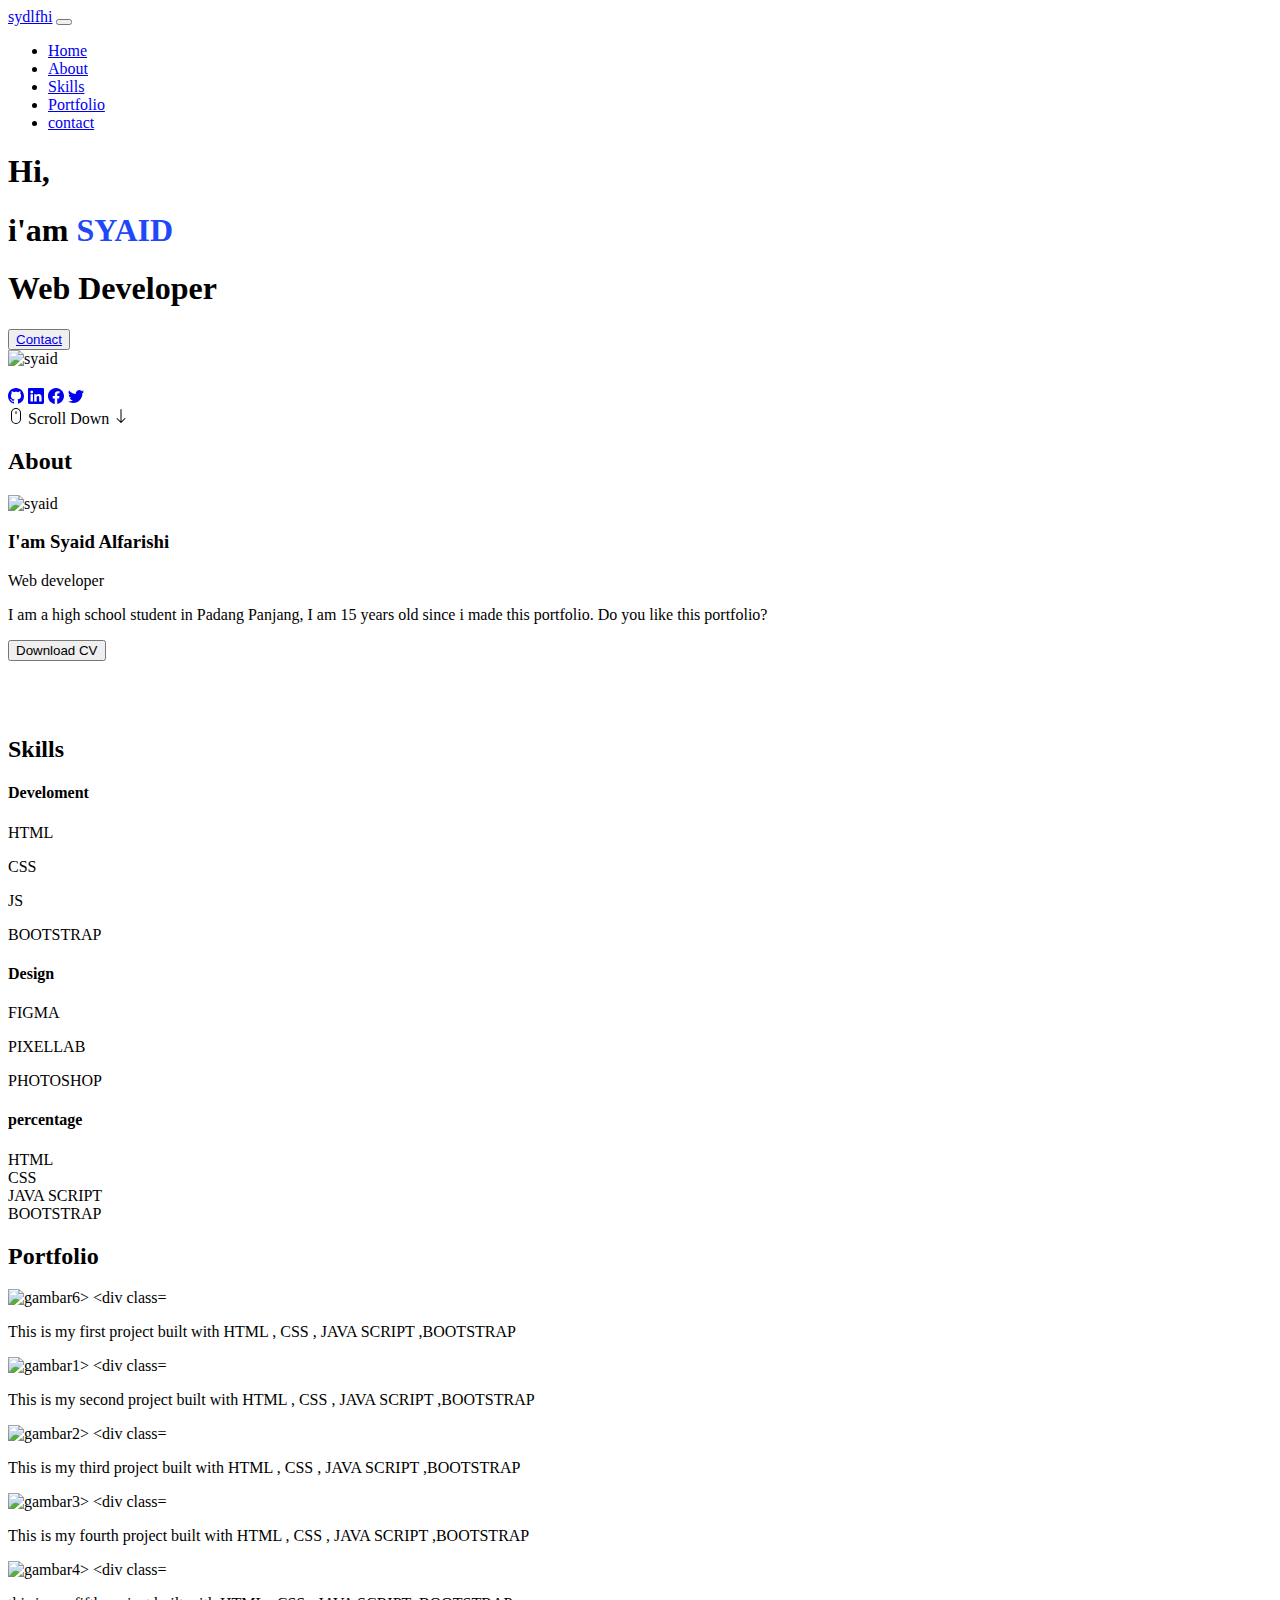
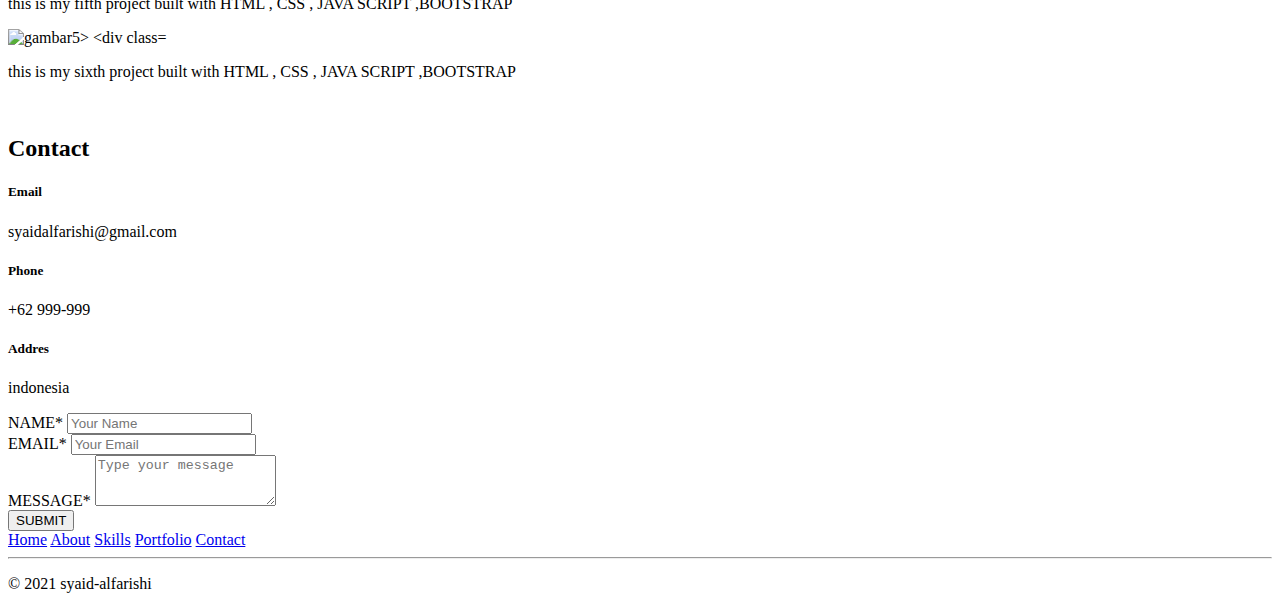
==== index.html @ 27e20861 "Rename buarsendiri.html to index.html" ====
<!doctype html>
<html lang="en" id="home">

<head>
    <!-- Required meta tags -->
    <meta charset="utf-8">
    <meta name="viewport" content="width=device-width, initial-scale=1">

    <!-- Bootstrap CSS -->
    <link href="https://cdn.jsdelivr.net/npm/bootstrap@5.1.1/dist/css/bootstrap.min.css" rel="stylesheet"
        integrity="sha384-F3w7mX95PdgyTmZZMECAngseQB83DfGTowi0iMjiWaeVhAn4FJkqJByhZMI3AhiU" crossorigin="anonymous">
    <link rel="stylesheet" href="css/bootstrap.min.css">
    <link rel="stylesheet" href="asset/index.css">
    <link rel="stylesheet" href="https://cdn.jsdelivr.net/npm/bootstrap-icons@1.5.0/font/bootstrap-icons.css">
    <title>syaid alfarshi</title>
</head>

<body>
    <!-- navbar -->
    <nav class="navbar navbar-expand-lg navbar-light bg-white shadow-sm fixed-top rounded">
        <div class="container">
            <a class="navbar-brand nameDev" href="#home">sydlfhi</a>
            <button class="navbar-toggler" type="button" data-bs-toggle="collapse" data-bs-target="#navbarNav"
                aria-controls="navbarNav" aria-expanded="false" aria-label="Toggle navigation">
                <span class="navbar-toggler-icon"></span>
            </button>
            <div class="collapse navbar-collapse" id="navbarNav">
                <ul class="navbar-nav ms-auto text-capitalize">
                    <li class="nav-item">
                        <a class="nav-link active" aria-current="page" href="#home">Home</a>
                    </li>
                    <li class="nav-item">
                        <a class="nav-link active" aria-current="page" href="#about">About</a>
                    </li>
                    <li class="nav-item">
                        <a class="nav-link active" aria-current="page" href="#skills">Skills</a>
                    </li>
                    <li class="nav-item">
                        <a class="nav-link active" aria-current="page" href="#portfolio">Portfolio</a>
                    </li>
                    <li class="nav-item">
                        <a class="nav-link active" aria-current="page" href="#contact">contact</a>
                    </li>
                </ul>
            </div>
        </div>
    </nav>
    <!-- end navbar -->
    <!-- header -->
    <div class="container header">
        <div class="row text-center text-md-start bagianAtas">
            <div class="col-sm-6  order-2 order-md-1">
                <h1 class="myName">Hi,</h1>
                <h1 class="myName">i'am <span style="color: rgb(32, 71, 248);">SYAID</span></h1>
                <h1 class="myName">Web Developer</h1>
                <!--  -->
                <button class="btn btn-primary ps-4 pe-4 mt-4 "><a class="tombolContact"
                        href="#contact">Contact</a></button>
            </div>
            <!--  -->
            <div class="col-md-6 myPhoto  order-1 order-md-2">
                <img src="asset/img/20211002_205307.png" alt="syaid" class="img-fluid ">
            </div>
        </div>
        <div class="row mt-5 " style="margin-top:20px;">
            <div class="col-12 col-md-9 icon">
                <a href="https://github.com/sydalfhi" target="_blank" class="mediasocial"><svg
                        xmlns="http://www.w3.org/2000/svg" width="16" height="16" fill="currentColor"
                        class="bi bi-github" viewBox="0 0 16 16">
                        <path
                            d="M8 0C3.58 0 0 3.58 0 8c0 3.54 2.29 6.53 5.47 7.59.4.07.55-.17.55-.38 0-.19-.01-.82-.01-1.49-2.01.37-2.53-.49-2.69-.94-.09-.23-.48-.94-.82-1.13-.28-.15-.68-.52-.01-.53.63-.01 1.08.58 1.23.82.72 1.21 1.87.87 2.33.66.07-.52.28-.87.51-1.07-1.78-.2-3.64-.89-3.64-3.95 0-.87.31-1.59.82-2.15-.08-.2-.36-1.02.08-2.12 0 0 .67-.21 2.2.82.64-.18 1.32-.27 2-.27.68 0 1.36.09 2 .27 1.53-1.04 2.2-.82 2.2-.82.44 1.1.16 1.92.08 2.12.51.56.82 1.27.82 2.15 0 3.07-1.87 3.75-3.65 3.95.29.25.54.73.54 1.48 0 1.07-.01 1.93-.01 2.2 0 .21.15.46.55.38A8.012 8.012 0 0 0 16 8c0-4.42-3.58-8-8-8z" />
                    </svg></a>
                <a href="#" class="mediasocial"><svg xmlns="http://www.w3.org/2000/svg" width="16" height="16"
                        fill="currentColor" class="bi bi-linkedin" viewBox="0 0 16 16">
                        <path
                            d="M0 1.146C0 .513.526 0 1.175 0h13.65C15.474 0 16 .513 16 1.146v13.708c0 .633-.526 1.146-1.175 1.146H1.175C.526 16 0 15.487 0 14.854V1.146zm4.943 12.248V6.169H2.542v7.225h2.401zm-1.2-8.212c.837 0 1.358-.554 1.358-1.248-.015-.709-.52-1.248-1.342-1.248-.822 0-1.359.54-1.359 1.248 0 .694.521 1.248 1.327 1.248h.016zm4.908 8.212V9.359c0-.216.016-.432.08-.586.173-.431.568-.878 1.232-.878.869 0 1.216.662 1.216 1.634v3.865h2.401V9.25c0-2.22-1.184-3.252-2.764-3.252-1.274 0-1.845.7-2.165 1.193v.025h-.016a5.54 5.54 0 0 1 .016-.025V6.169h-2.4c.03.678 0 7.225 0 7.225h2.4z" />
                    </svg></a>
                <a href="https://www.facebook.com/syaid.alfatishi/" target="_blank" class="mediasocial"><svg
                        xmlns="http://www.w3.org/2000/svg" width="16" height="16" fill="currentColor"
                        class="bi bi-facebook" viewBox="0 0 16 16">
                        <path
                            d="M16 8.049c0-4.446-3.582-8.05-8-8.05C3.58 0-.002 3.603-.002 8.05c0 4.017 2.926 7.347 6.75 7.951v-5.625h-2.03V8.05H6.75V6.275c0-2.017 1.195-3.131 3.022-3.131.876 0 1.791.157 1.791.157v1.98h-1.009c-.993 0-1.303.621-1.303 1.258v1.51h2.218l-.354 2.326H9.25V16c3.824-.604 6.75-3.934 6.75-7.951z" />
                    </svg></a>
                <a href="#" class="mediasocial"><svg xmlns="http://www.w3.org/2000/svg" width="16" height="16"
                        fill="currentColor" class="bi bi-twitter" viewBox="0 0 16 16">
                        <path
                            d="M5.026 15c6.038 0 9.341-5.003 9.341-9.334 0-.14 0-.282-.006-.422A6.685 6.685 0 0 0 16 3.542a6.658 6.658 0 0 1-1.889.518 3.301 3.301 0 0 0 1.447-1.817 6.533 6.533 0 0 1-2.087.793A3.286 3.286 0 0 0 7.875 6.03a9.325 9.325 0 0 1-6.767-3.429 3.289 3.289 0 0 0 1.018 4.382A3.323 3.323 0 0 1 .64 6.575v.045a3.288 3.288 0 0 0 2.632 3.218 3.203 3.203 0 0 1-.865.115 3.23 3.23 0 0 1-.614-.057 3.283 3.283 0 0 0 3.067 2.277A6.588 6.588 0 0 1 .78 13.58a6.32 6.32 0 0 1-.78-.045A9.344 9.344 0 0 0 5.026 15z" />
                    </svg></a>
            </div>
            <!--  -->
            <div class="col-3 text-muted ini">
                <svg xmlns="http://www.w3.org/2000/svg" width="16" height="16" fill="currentColor" class="bi bi-mouse"
                    viewBox="0 0 16 16">
                    <path
                        d="M8 3a.5.5 0 0 1 .5.5v2a.5.5 0 0 1-1 0v-2A.5.5 0 0 1 8 3zm4 8a4 4 0 0 1-8 0V5a4 4 0 1 1 8 0v6zM8 0a5 5 0 0 0-5 5v6a5 5 0 0 0 10 0V5a5 5 0 0 0-5-5z" />
                </svg> Scroll Down <svg xmlns="http://www.w3.org/2000/svg" width="16" height="16" fill="currentColor"
                    class="bi bi-arrow-down" viewBox="0 0 16 16">
                    <path fill-rule="evenodd"
                        d="M8 1a.5.5 0 0 1 .5.5v11.793l3.146-3.147a.5.5 0 0 1 .708.708l-4 4a.5.5 0 0 1-.708 0l-4-4a.5.5 0 0 1 .708-.708L7.5 13.293V1.5A.5.5 0 0 1 8 1z" />
                </svg>
            </div>
        </div>
    </div>
    <!-- END header -->
    <!-- section pertama -->
    <section id="about" class="" style="background-color: rgb(252, 252 252); margin-bottom: 75px;">
        <div class="container">
            <div class="row justify-content-md-between">
                <div class="col-12 mt-4 pt-5">
                    <h2 class="fs-2 text-center text-dark pb-sm-5 pb-5 ">About
                    </h2>
                </div>
                <div class=" col-12 col-md-5 text-md-end text-center ">
                    <img src="asset/img/1633181444-picsay.png" alt="syaid" class="rounded-circle gambar2 ">
                </div>
                <div class="col-12 col-md-5 text-md-start text-center lh-2">
                    <h3 class=" text-primary  pt-4 pt-md-0">I'am Syaid Alfarishi</h3>
                    <p class="text-muted ">Web developer</p>
                    <p class="text-muted">I am a high school student in Padang Panjang, I am 15 years old since i made
                        this
                        portfolio. Do you like this portfolio?</p>
                    <button class="btn btn-primary ps-3 pe-3">Download CV</button>
                </div>
            </div>
        </div>
    </section>
    <!-- akhir section pertama -->
    <!-- section kedua -->
    <section id="skills" class="skil">
        <div class="container">
            <div class="row pb-5">
                <div class="col-12 mt-2 pt-5">
                    <h2 class="fs-2 text-center text-dark pb-5 mb-lg-3">Skills</h2>
                </div>
                <!--  -->
                <div class="col-12 col-md-6 text-start text-md-start">
                    <h4 class="pb-3">Develoment</h4>
                    <div
                        class="col-12 d-flex flex-wrap justify-content-center justify-content-md-start ps-md-5 pb-md-3">
                        <p>HTML</p>
                        <p class="ms-5">CSS</p>
                        <p class="ms-5">JS</p>
                        <p class="ms-5">BOOTSTRAP</p>
                    </div>
                    <div class="design pt-5 pt-md-3">
                        <h4 class="pb-3">Design</h4>
                        <div class="col-12 d-flex justify-content-center justify-content-md-start ps-md-5 pb-md-3">
                            <p>FIGMA</p>
                            <p class="ms-5">PIXELLAB</p>
                            <p class="ms-5">PHOTOSHOP</p>
                        </div>
                    </div>
                </div>
                <!--  -->
                <div class="col-12 col-md-6 pt-4 pt-md-0 ">
                    <h4 class="text-center text-md-start">percentage</h4>
                    <span class="fs-6 text-muted">HTML</span>
                    <div class="konten mb-3">
                        <div class="isian" style="width: 80%;"></div>
                    </div>
                    <!--  -->
                    <span class="fs-6 text-muted">CSS</span>
                    <div class="konten mb-3">
                        <div class="isian" style="width: 75%;"></div>
                    </div>
                    <!--  -->
                    <span class="fs-6 text-muted">JAVA SCRIPT</span>
                    <div class="konten mb-3">
                        <div class="isian" style="width: 20%;"></div>
                    </div>
                    <!--  -->
                    <span class="fs-6 text-muted">BOOTSTRAP</span>
                    <div class="konten mb-3">
                        <div class="isian" style="width: 95%;"></div>
                    </div>
                    <!--  -->
                </div>
            </div>
        </div>
    </section>
    <!-- akhir section kedua -->
    <!-- section ketiga -->
    <section id="portfolio">
        <div class="container">
            <div class="row justify-content-center gy-md-5 gx-md-3">
                <div class="col-12 mt-5 pt-md-3">
                    <h2 class="fs-2 text-center text-dark pb-3 pb-md-0 ">Portfolio</h2>
                </div>
                <!--  -->
                <div class="col-6 col-md-4">
                    <div class="card img-thumbnail">
                        <img src="asset/img/6.jpg" alt="gambar6>
                        <div class=" card-body">
                        <p class=" paragraf text-center p-2">This is my first project built with HTML , CSS , JAVA
                            SCRIPT ,BOOTSTRAP</p>
                    </div>
                </div>
                <!--  -->
                <div class="col-6 col-md-4">
                    <div class="card img-thumbnail">
                        <img src="asset/img/1.jpg" alt="gambar1>
                        <div class=" card-body">
                        <p class=" paragraf text-center p-2">This is my second project built with HTML , CSS , JAVA
                            SCRIPT ,BOOTSTRAP</p>
                    </div>
                </div>
                <!--  -->
                <div class="col-6 col-md-4">
                    <div class="card img-thumbnail">
                        <img src="asset/img/2.jpg" alt="gambar2>
                        <div class=" card-body">
                        <p class=" paragraf text-center p-2">This is my third project built with HTML , CSS , JAVA
                            SCRIPT ,BOOTSTRAP</p>
                    </div>
                </div>
                <!--  -->
                <!--  -->
                <div class="col-6 col-md-4">
                    <div class="card img-thumbnail">
                        <img src="asset/img/3.jpg" alt="gambar3>
                        <div class=" card-body">
                        <p class=" paragraf text-center p-2">This is my fourth project built with HTML , CSS , JAVA
                            SCRIPT ,BOOTSTRAP</p>
                    </div>
                </div>
                <!--  -->
                <!--  -->
                <div class="col-6 col-md-4">
                    <div class="card img-thumbnail">
                        <img src="asset/img/4.jpg" alt="gambar4>
                        <div class=" card-body">
                        <p class=" paragraf text-center p-2">this is my fifth project built with HTML , CSS , JAVA
                            SCRIPT ,BOOTSTRAP</p>
                    </div>
                </div>
                <!--  -->
                <!--  -->
                <div class="col-6 col-md-4">
                    <div class="card img-thumbnail">
                        <img src="asset/img/5.jpg" alt="gambar5>
                        <div class=" card-body">
                        <p class=" paragraf text-center p-2">this is my sixth project built with HTML , CSS , JAVA
                            SCRIPT ,BOOTSTRAP</p>
                    </div>
                </div>
                <!--  -->
            </div>
        </div>
        </div>
    </section>
    <!--end  section ketiga -->
    <!-- section keemmpat -->
    <section id="contact" class="mb-5">
        <div class="container">
            <div class="row justify-content-md-evenly justify-content-center ">
                <div class="col-12 mt-5 pt-md-3">
                    <br>
                    <h2 class="fs-2 text-center text-dark pb-5 ">Contact</h2>
                </div>
                <div class="col-12 col-md-5 tentangSaya">
                    <div class="div1">
                        <h5>Email</h5>
                        <p class="text-muted">syaidalfarishi@gmail.com</p>
                    </div>
                    <div class="div2">
                        <h5>Phone</h5>
                        <p class="text-muted">+62 999-999</p>
                    </div>
                    <div class="div3">
                        <h5>Addres</h5>
                        <p class="text-muted">indonesia</p>
                    </div>
                </div>
                <div class="col-12 col-md-5 pt-md-0 pt-4">
                    <form>
                        <div class="mb-3">
                            <label for="name" class="form-label">NAME*</label>
                            <input type="name" class="form-control" placeholder="Your Name" id="name"
                                aria-describedby="name">
                        </div>
                        <!--  -->
                        <div class="mb-3">
                            <label for="email" class="form-label">EMAIL*</label>
                            <input type="email" class="form-control" placeholder="Your Email" id="email"
                                aria-describedby="email">
                        </div>
                        <!--  -->
                        <div class="mb-3">
                            <label for="pesan" class="form-label">MESSAGE*</label>
                            <textarea class="form-control" id="pesan" rows="3"
                                placeholder="Type your message"></textarea>
                        </div>
                        <button type="submit" class="btn btn-primary">SUBMIT</button>
                    </form>
                </div>
            </div>
        </div>
    </section>
    <!-- end section keemmpat -->
    <!-- footer -->
    <footer class="bg-dark pt-5">
        <div class="container">
            <div class="row">
                <div class="col-12 pb-4">
                    <div class="text-center">
                        <a class="text-decoration-none text-white link-foot" href="#home">Home</a>
                        <a class="text-decoration-none text-white link-foot" href="#about">About</a>
                        <a class="text-decoration-none text-white link-foot" href="#skills">Skills</a>
                        <a class="text-decoration-none text-white link-foot" href="#portfolio">Portfolio</a>
                        <a class="text-decoration-none text-white link-foot" href="#contact">Contact</a>
                    </div>
                </div>
                <!--  -->
                <hr class="bg-white">
                <!--  -->
                <div class="col-12 pt-3 pb-4">
                    <p class="text-white text-center text-muted">© 2021 syaid-alfarishi</p>
                </div>
            </div>
        </div>
    </footer>
    <!-- footer -->
    <!-- js -->
    <script src="https://cdn.jsdelivr.net/npm/bootstrap@5.1.1/dist/js/bootstrap.bundle.min.js"
        integrity="sha384-/bQdsTh/da6pkI1MST/rWKFNjaCP5gBSY4sEBT38Q/9RBh9AH40zEOg7Hlq2THRZ" crossorigin="anonymous">
    </script>
</body>

</html>
<!-- 0d6ffd -->
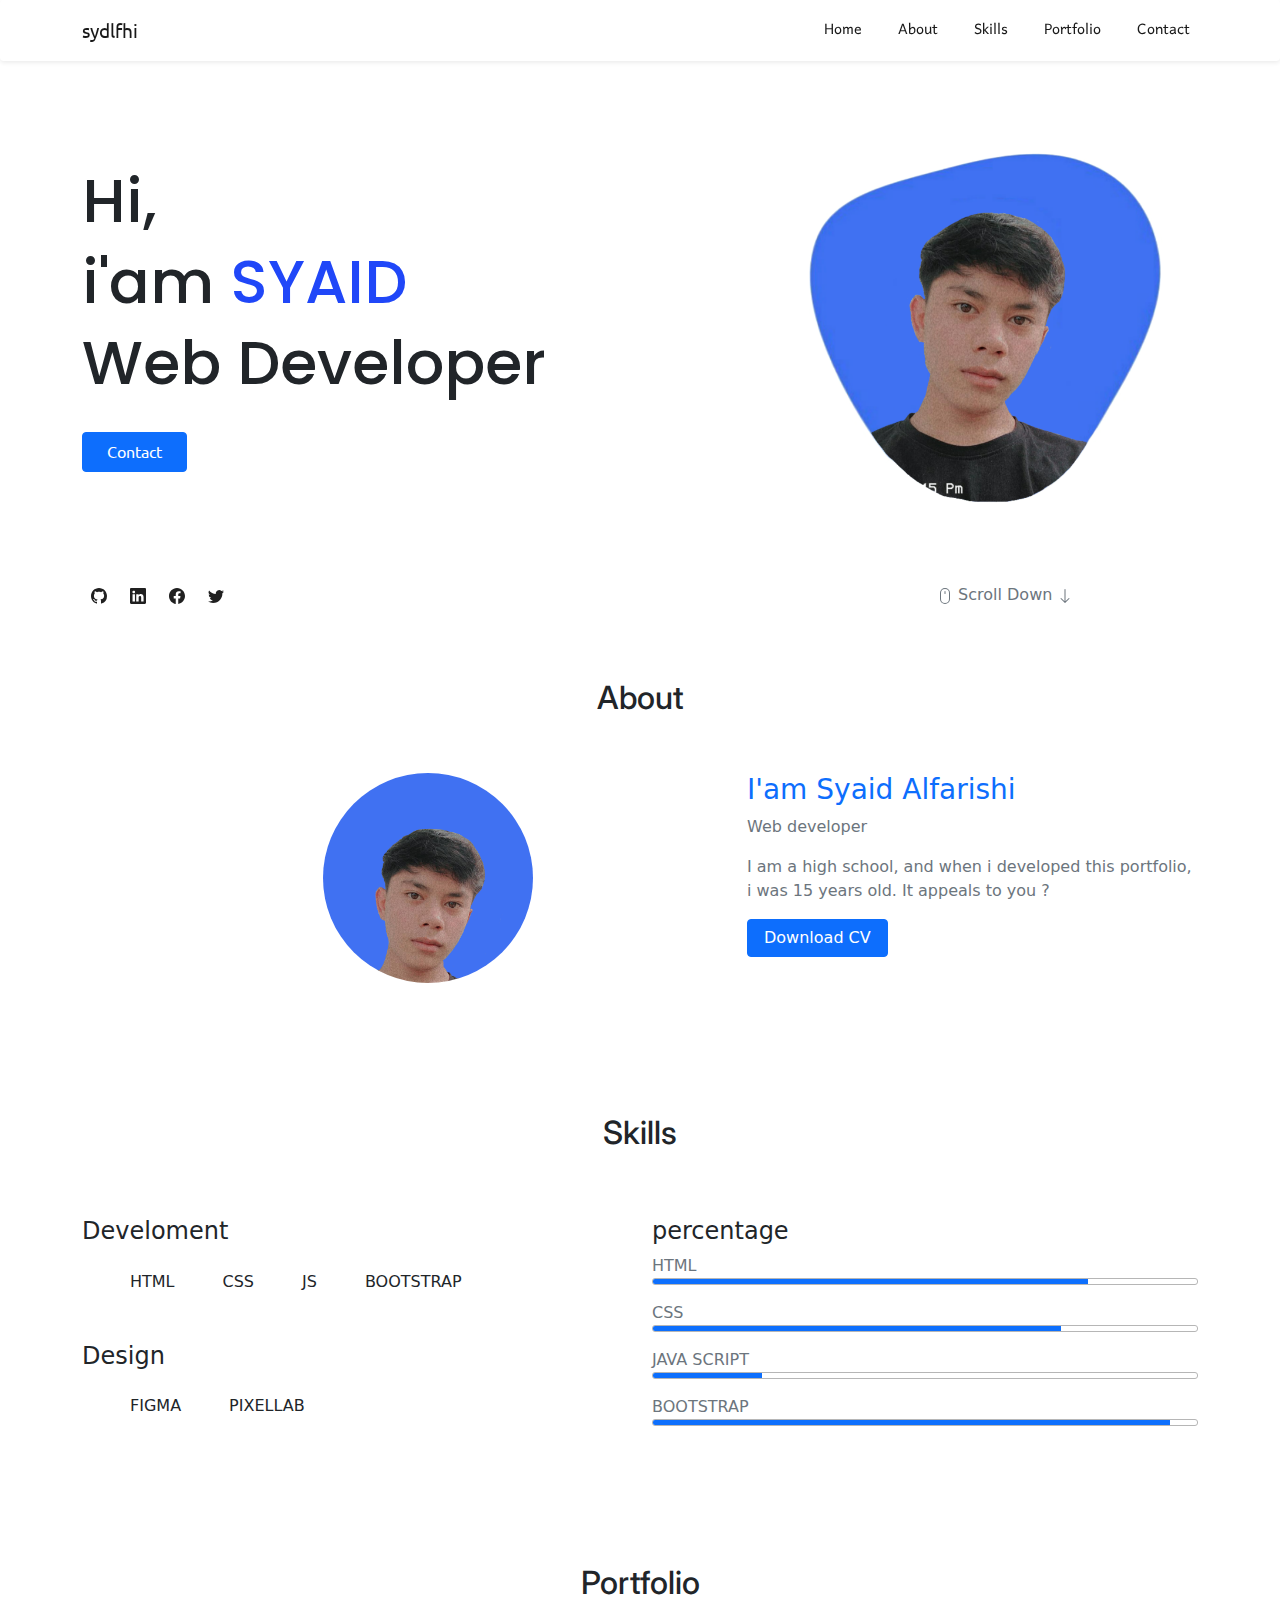
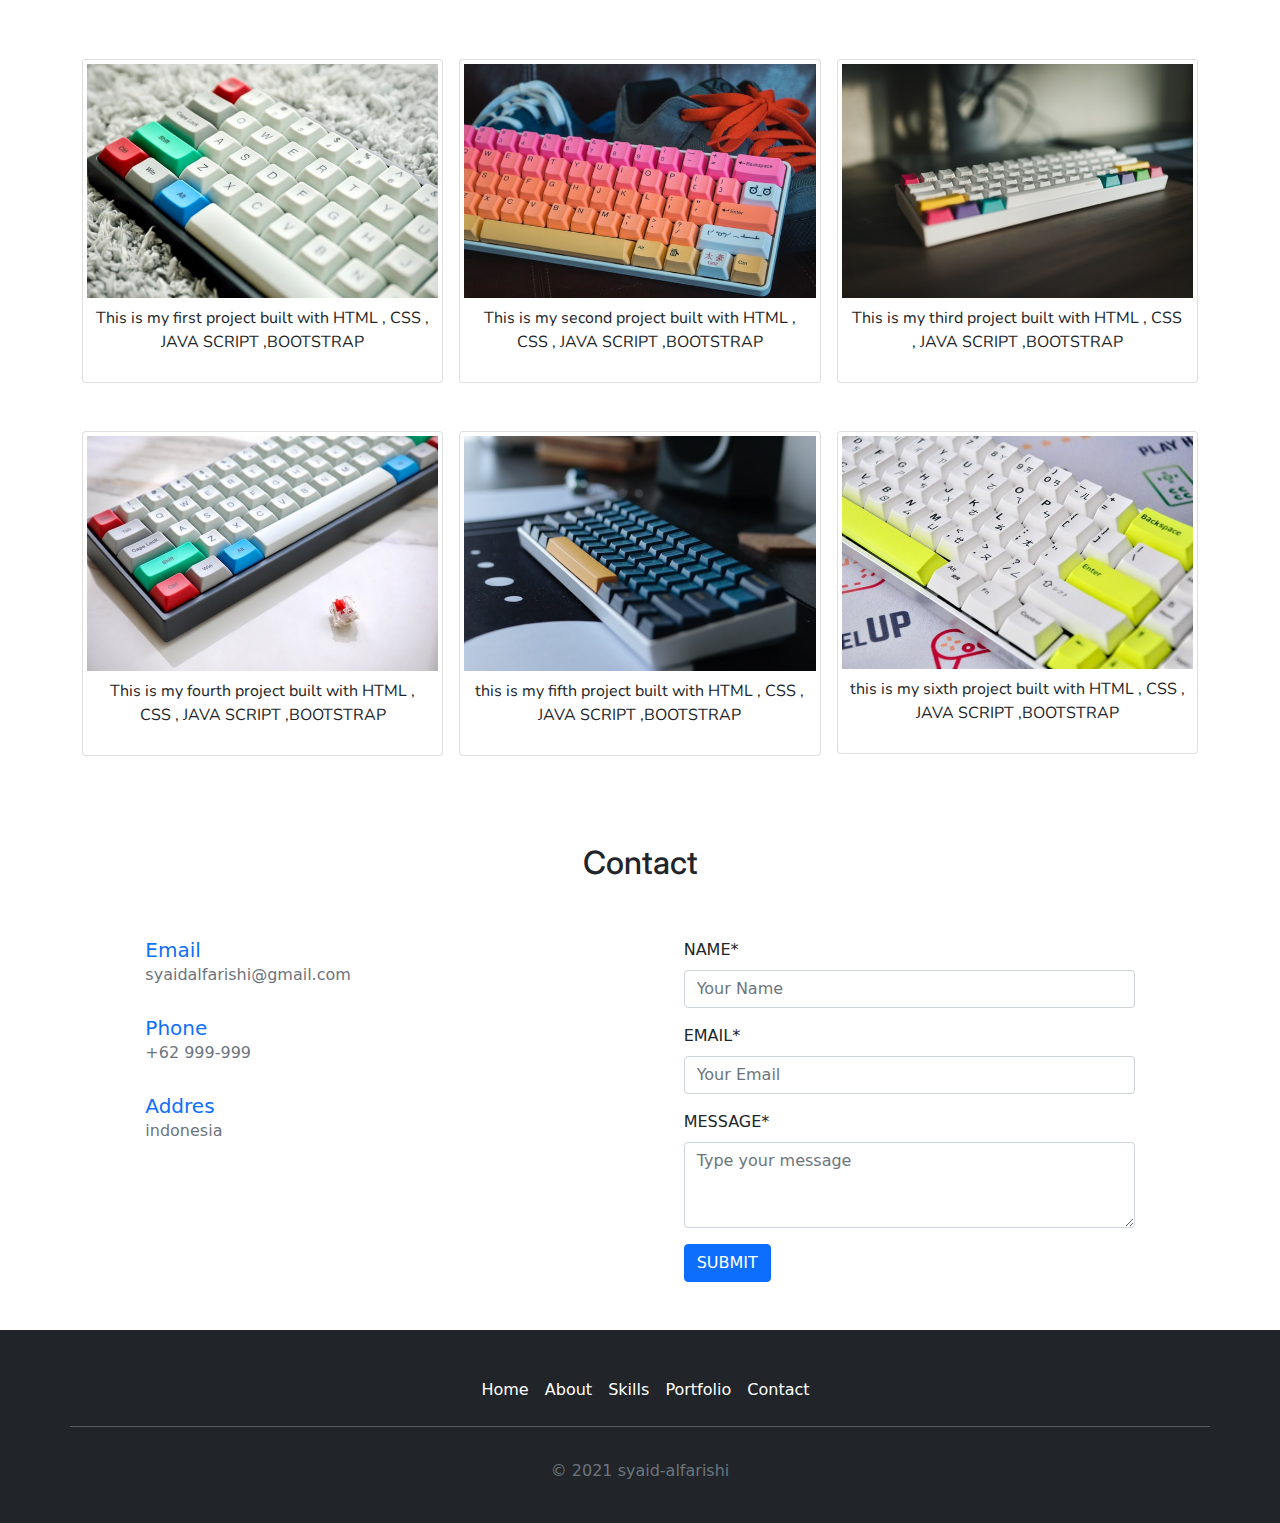
==== commit 887626b1: "ganti text" ====
--- a/index.html
+++ b/index.html
@@ -116,9 +116,7 @@
                 <div class="col-12 col-md-5 text-md-start text-center lh-2">
                     <h3 class=" text-primary  pt-4 pt-md-0">I'am Syaid Alfarishi</h3>
                     <p class="text-muted ">Web developer</p>
-                    <p class="text-muted">I am a high school student in Padang Panjang, I am 15 years old since i made
-                        this
-                        portfolio. Do you like this portfolio?</p>
+                    <p class="text-muted">I am a high school, and when i developed this portfolio, i was 15 years old. It appeals to you ?</p>
                     <button class="btn btn-primary ps-3 pe-3">Download CV</button>
                 </div>
             </div>
@@ -147,7 +145,6 @@
                         <div class="col-12 d-flex justify-content-center justify-content-md-start ps-md-5 pb-md-3">
                             <p>FIGMA</p>
                             <p class="ms-5">PIXELLAB</p>
-                            <p class="ms-5">PHOTOSHOP</p>
                         </div>
                     </div>
                 </div>
--- a/asset/index.css
+++ b/asset/index.css
@@ -0,0 +1,206 @@
+@import url('https://fonts.googleapis.com/css2?family=Source+Sans+Pro:wght@700&display=swap');
+@import url('https://fonts.googleapis.com/css2?family=Ubuntu:wght@400;500&display=swap');
+@import url('https://fonts.googleapis.com/css2?family=Poppins:wght@600&display=swap');
+@import url('https://fonts.googleapis.com/css2?family=Inter:wght@500&display=swap');
+@import url('https://fonts.googleapis.com/css2?family=Harmattan&display=swap');
+@import url('https://fonts.googleapis.com/css2?family=Nunito&display=swap');
+
+/* end font */
+h2 {
+    font-family: 'Inter', sans-serif;
+    font-weight: 500;
+}
+
+/* setting start */
+* {
+    text-decoration: none;
+    box-sizing: border-box;
+    margin: 0;
+    padding: 0;
+    list-style: none;
+}
+
+/*  setting end*/
+.nameDev {
+    font-family: 'Ubuntu', sans-serif;
+    font-size: 1.2rem;
+}
+
+nav ul li {
+    font-family: 'Ubuntu', sans-serif;
+    font-size: 1rem;
+    margin-left: 20px;
+}
+
+li a {
+    font-family: 'Harmattan', sans-serif;
+    color: #4e4e4e;
+    position: relative;
+    padding-bottom: 2px;
+    font-size: 1.2rem;
+}
+
+li a::before {
+    content: '';
+    position: absolute;
+    width: 55%;
+    height: 2px;
+    left: 15px;
+    bottom: 0;
+    background-color: #0d6ffd;
+    transform: scaleX(0);
+    transition: 0.4s;
+}
+
+li a:hover::before {
+    transform: scaleX(1);
+}
+
+/*  */
+.container.header {
+    margin-top: 165px;
+}
+
+.skil {
+    margin-bottom: 50px;
+}
+
+/*  */
+.myName {
+    font-family: 'Poppins', sans-serif;
+    font-size: 3.8rem;
+}
+
+
+a.tombolContact {
+    font-family: 'Ubuntu', sans-serif;
+    color: white;
+    text-decoration: none;
+}
+
+/*  */
+.myPhoto {
+    width: 400px;
+    aspect-ratio: 1/1;
+    margin-left: 150px;
+    margin-top: -30px;
+}
+
+/*  */
+a.mediasocial {
+    color: rgb(32, 32, 32);
+    margin: 0 9px;
+}
+
+/*  */
+.konten {
+    width: 100%;
+    height: 7px;
+    border: 1px solid #b6b6b6;
+    border-radius: 3px;
+    overflow: hidden;
+}
+
+.isian {
+    background: #0d6ffd;
+    height: 5px;
+}
+
+.gambar2 {
+    width: 210px;
+    aspect-ratio: 1/1;
+}
+
+h5 {
+    color: #0d6ffd;
+}
+
+.div1,
+.div2,
+.div3 {
+    line-height: 10px;
+}
+
+.div1,
+.div2 {
+    padding-bottom: 20px;
+}
+
+/* form */
+
+
+/* end form */
+/*  */
+.link-foot {
+    margin-left: 11px;
+}
+
+.paragraf {
+    font-family: 'Nunito', sans-serif;
+}
+
+/* responsive */
+@media screen and (max-width:768px) {
+    .bagianAtas {
+        display: flex;
+        justify-content: space-around;
+
+    }
+
+    body {
+        background: #fff;
+    }
+
+    .gambar2 {
+        width: 135px;
+        aspect-ratio: 1/1;
+    }
+
+    /*  */
+    li a:hover::before {
+        transform: translate(100000px);
+    }
+
+    /*  */
+
+    nav ul li {
+        margin-left: 0;
+    }
+
+    /*  */
+    .myPhoto {
+        width: 250px;
+        aspect-ratio: 1/1;
+
+        margin: -50px auto 0;
+    }
+
+    /*  */
+    .myName {
+
+        font-size: 4vh;
+        text-align: center;
+    }
+
+    /*  */
+
+    .tombolContact {
+        display: block;
+        margin: auto;
+    }
+
+    .icon {
+        text-align: center;
+        margin-top: -20px;
+    }
+
+    .ini {
+        display: none;
+    }
+
+    .tentangSaya {
+        display: flex;
+        justify-content: space-evenly;
+        text-align: center;
+    }
+}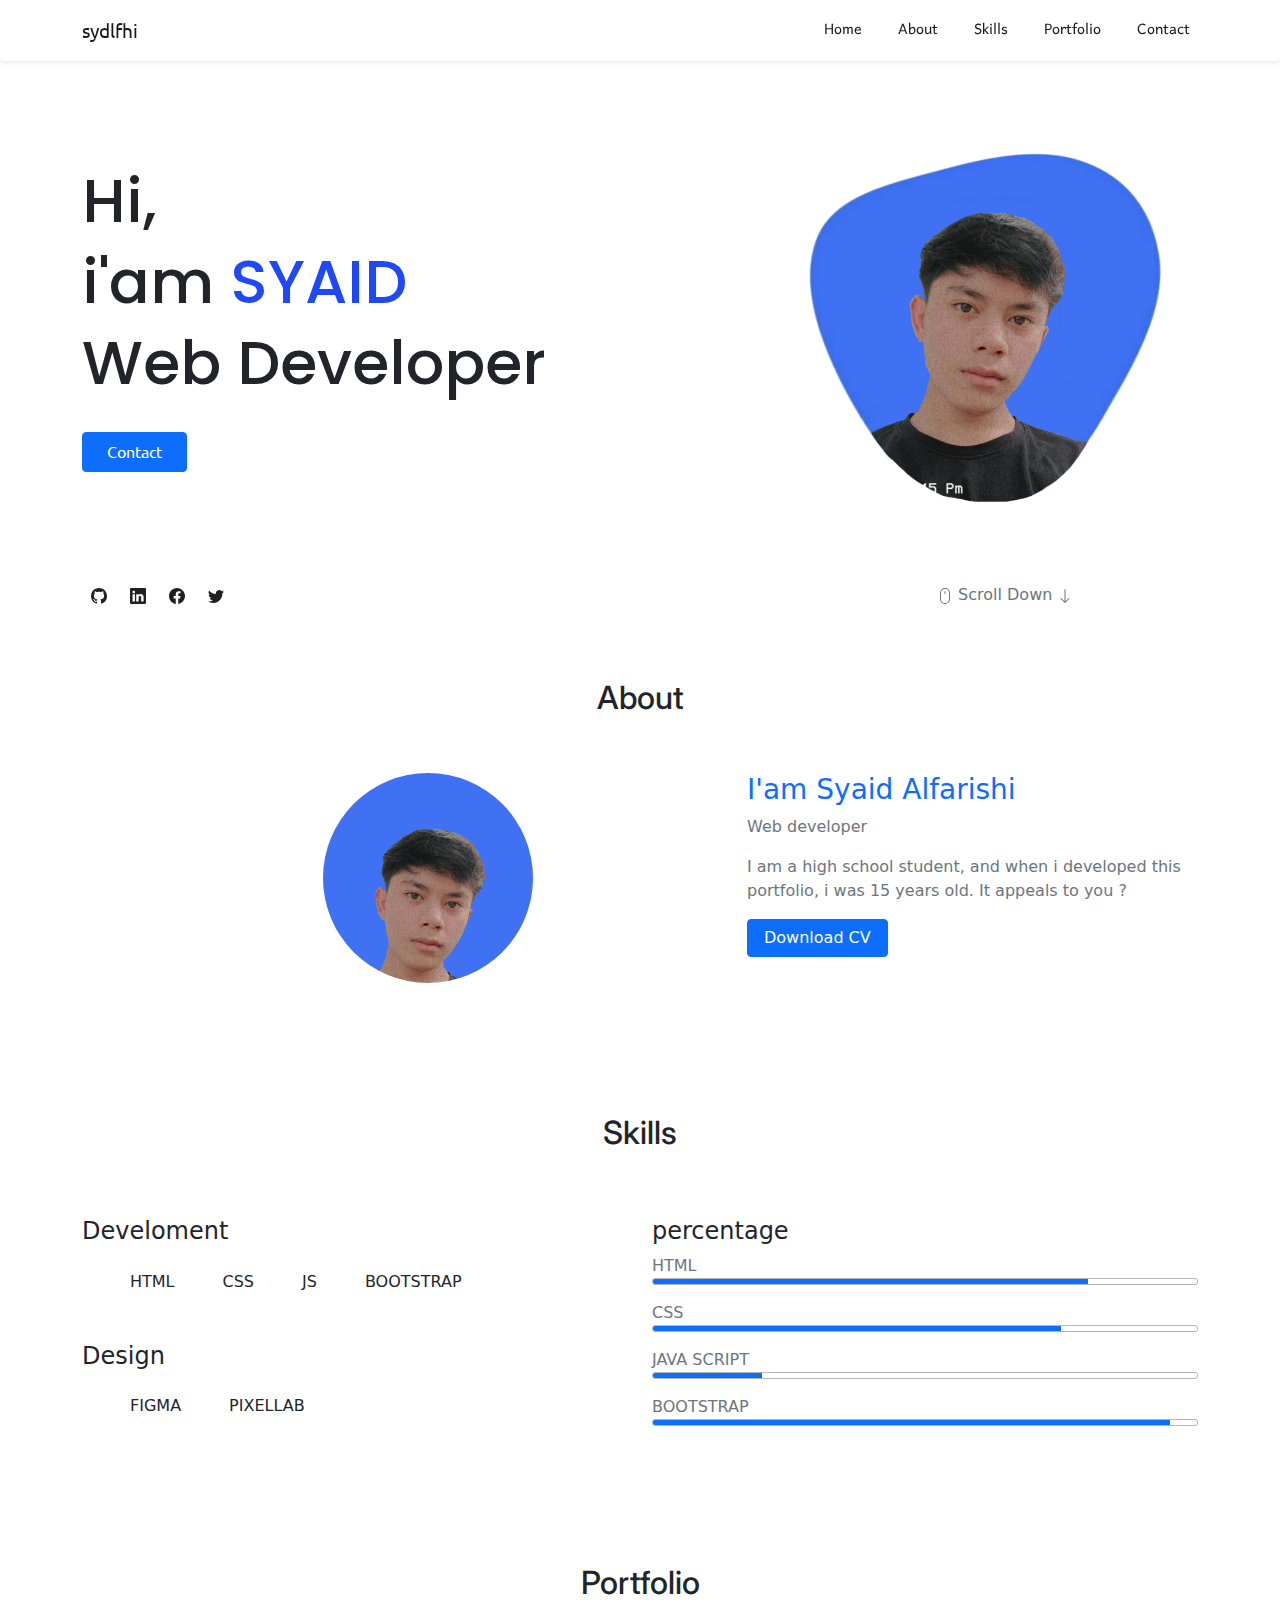
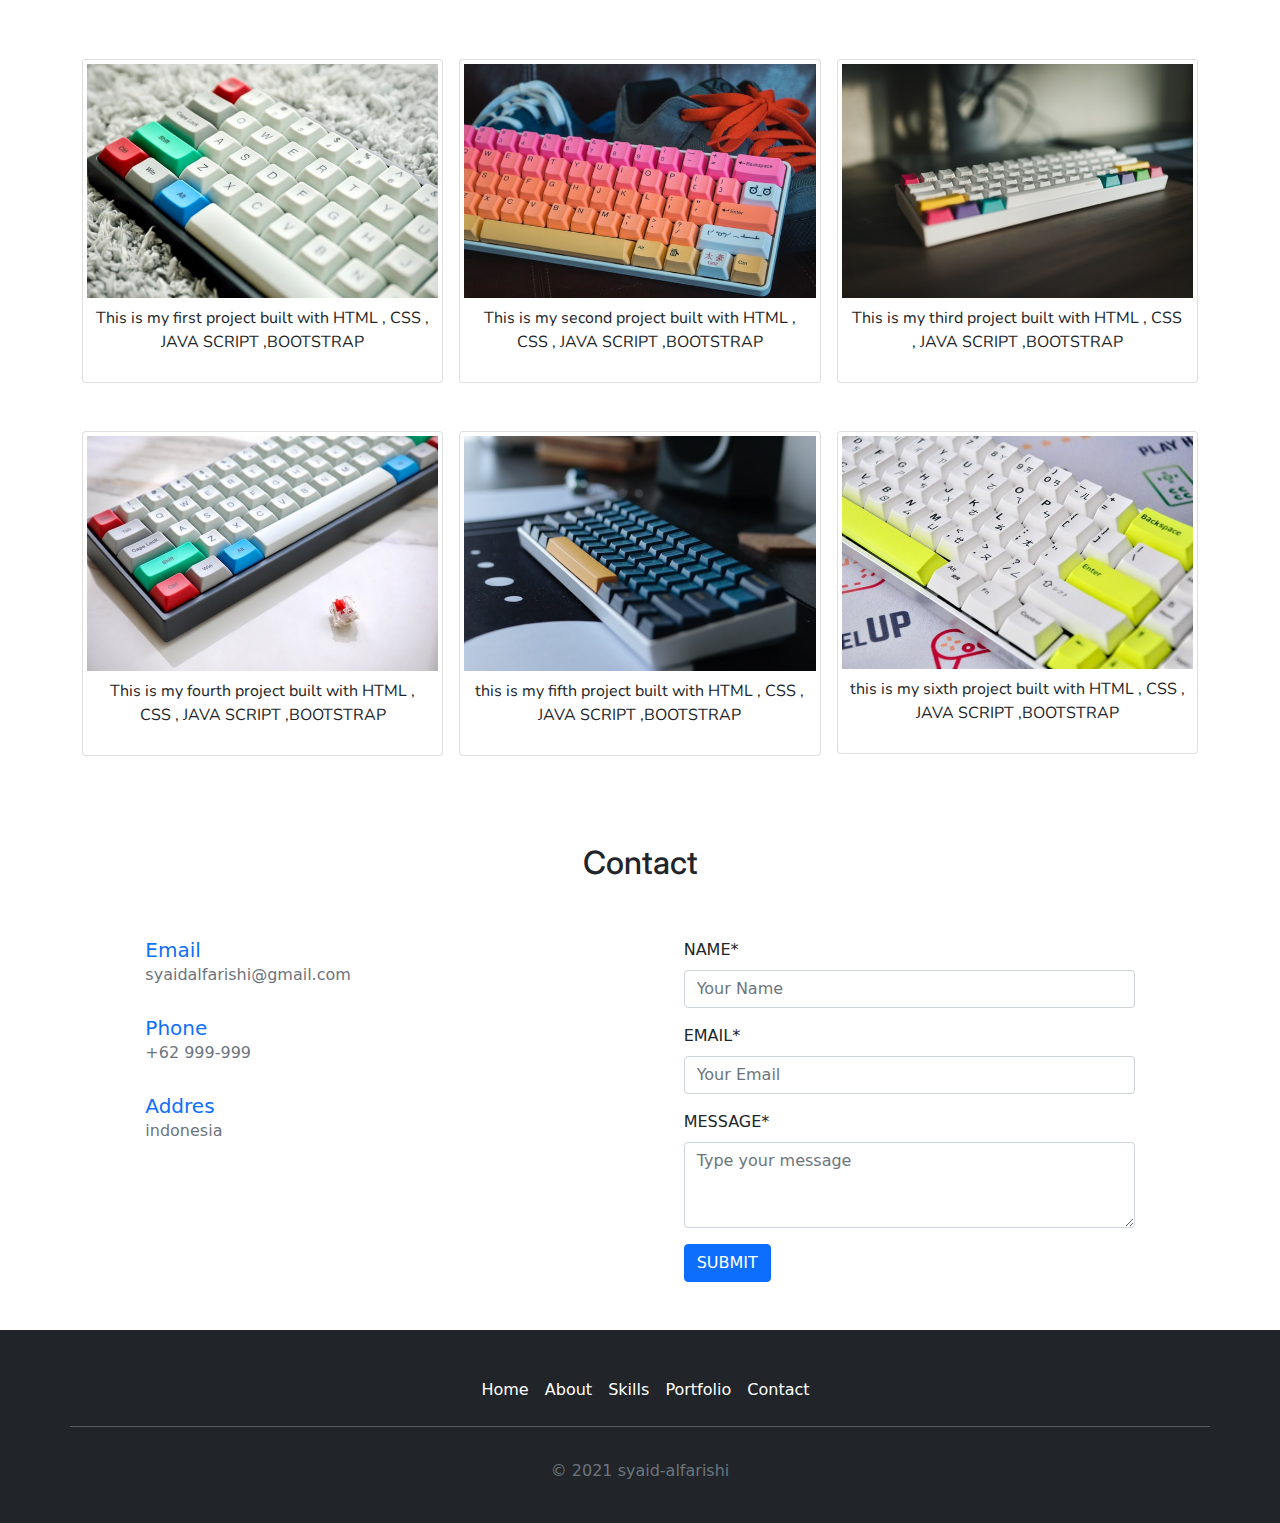
==== commit 8e738c39: "mengganti kekurangan text" ====
--- a/index.html
+++ b/index.html
@@ -116,7 +116,7 @@
                 <div class="col-12 col-md-5 text-md-start text-center lh-2">
                     <h3 class=" text-primary  pt-4 pt-md-0">I'am Syaid Alfarishi</h3>
                     <p class="text-muted ">Web developer</p>
-                    <p class="text-muted">I am a high school, and when i developed this portfolio, i was 15 years old. It appeals to you ?</p>
+                    <p class="text-muted">I am a high school student, and when i developed this portfolio, i was 15 years old. It appeals to you ?</p>
                     <button class="btn btn-primary ps-3 pe-3">Download CV</button>
                 </div>
             </div>
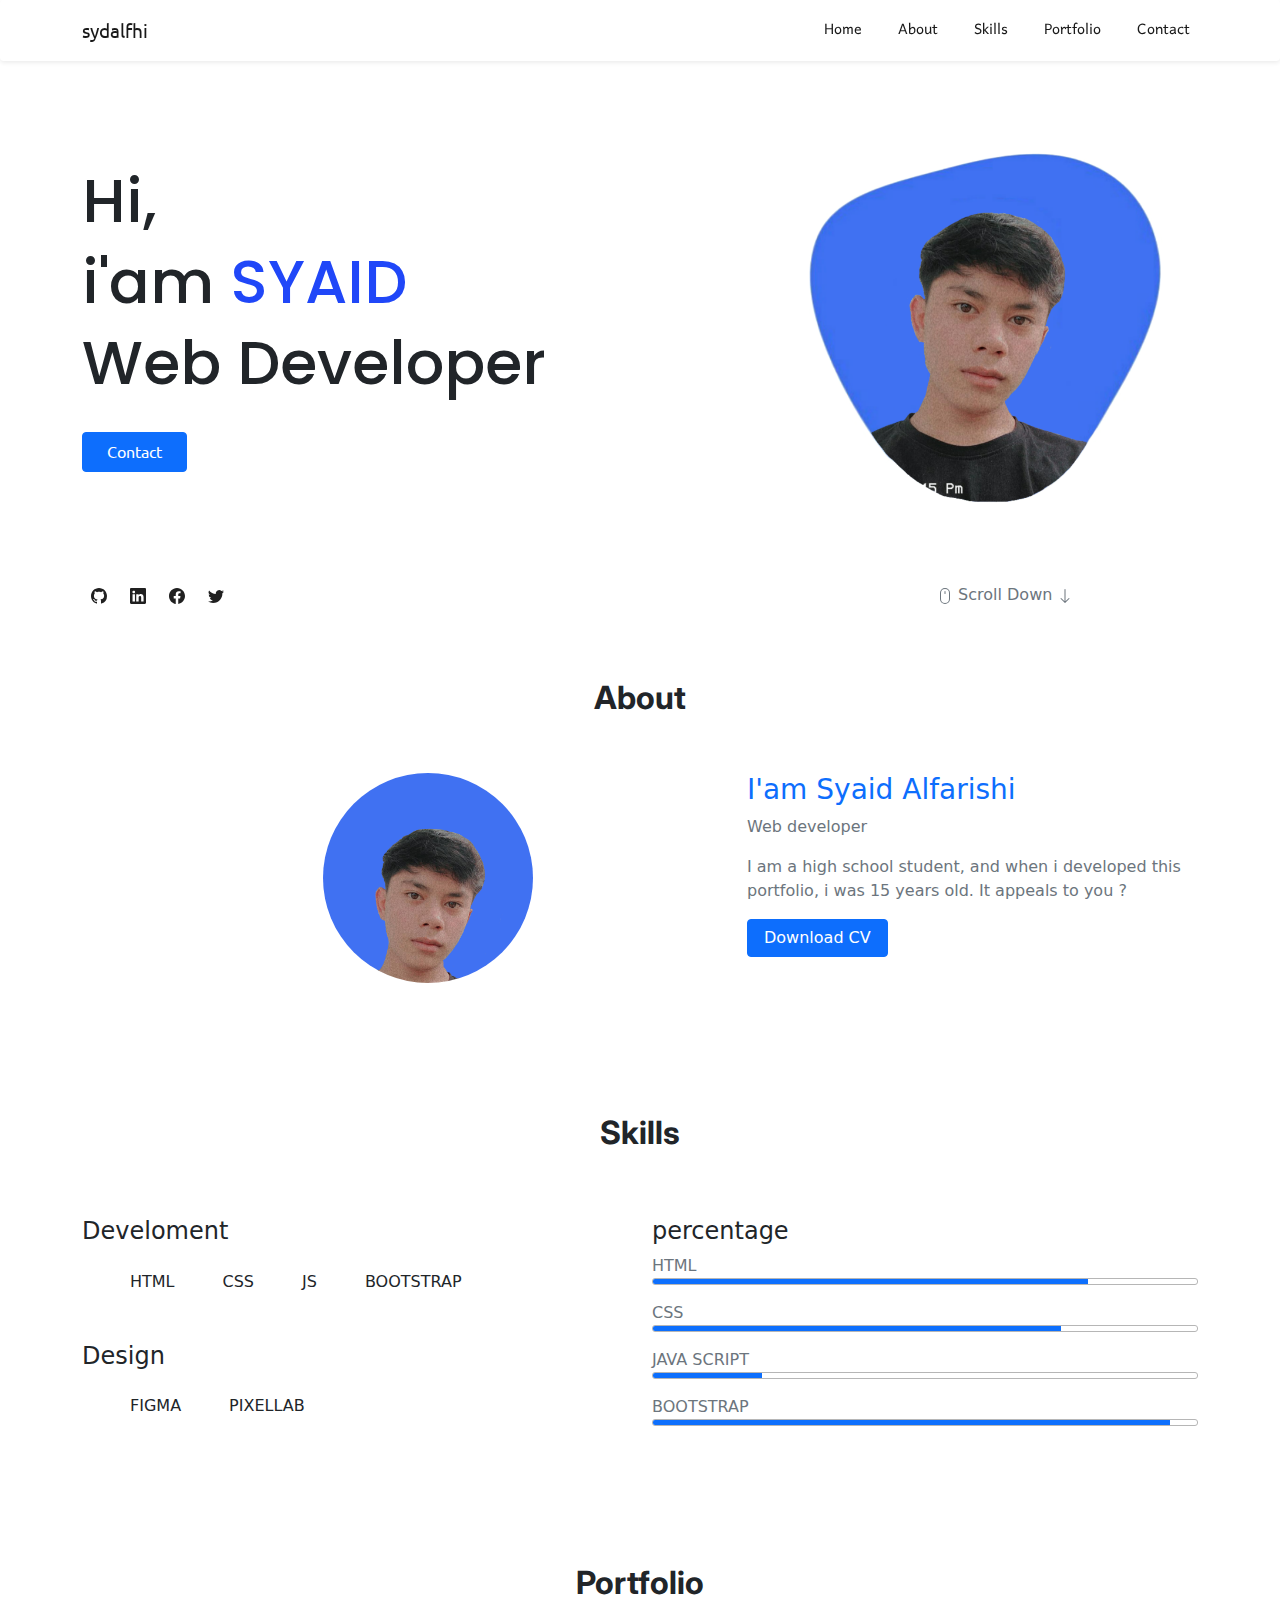
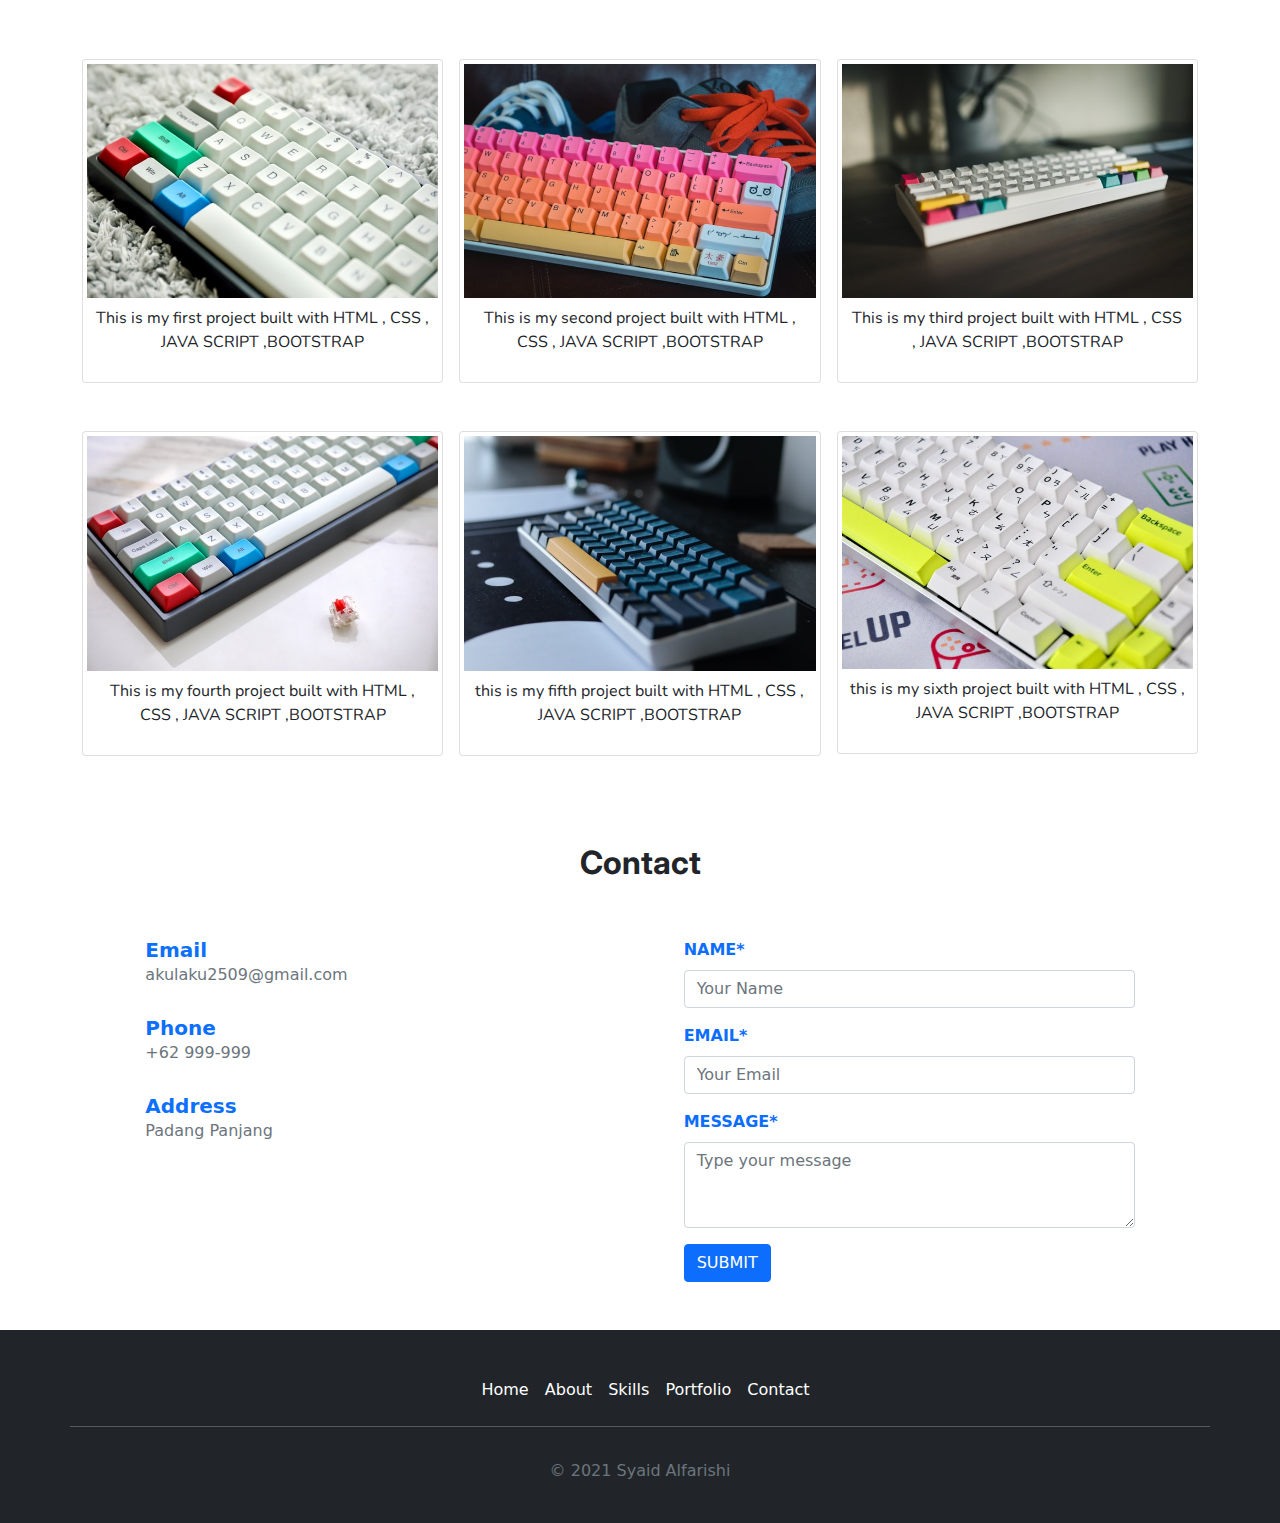
==== commit 89e823dc: "menambah" ====
--- a/index.html
+++ b/index.html
@@ -12,14 +12,24 @@
     <link rel="stylesheet" href="css/bootstrap.min.css">
     <link rel="stylesheet" href="asset/index.css">
     <link rel="stylesheet" href="https://cdn.jsdelivr.net/npm/bootstrap-icons@1.5.0/font/bootstrap-icons.css">
-    <title>syaid alfarshi</title>
+    <link rel="icon" href="asset/img/logoIcon.png" type="x/icon">
+    <title>sydalfhi</title>
 </head>
 
 <body>
+
+
+
+
+
+
+
+
+
     <!-- navbar -->
     <nav class="navbar navbar-expand-lg navbar-light bg-white shadow-sm fixed-top rounded">
         <div class="container">
-            <a class="navbar-brand nameDev" href="#home">sydlfhi</a>
+            <a class="navbar-brand nameDev" href="#home">sydalfhi</a>
             <button class="navbar-toggler" type="button" data-bs-toggle="collapse" data-bs-target="#navbarNav"
                 aria-controls="navbarNav" aria-expanded="false" aria-label="Toggle navigation">
                 <span class="navbar-toggler-icon"></span>
@@ -46,6 +56,14 @@
         </div>
     </nav>
     <!-- end navbar -->
+
+
+
+
+
+
+
+
     <!-- header -->
     <div class="container header">
         <div class="row text-center text-md-start bagianAtas">
@@ -102,12 +120,21 @@
         </div>
     </div>
     <!-- END header -->
+
+
+
+
+
+
+
+
+
     <!-- section pertama -->
     <section id="about" class="" style="background-color: rgb(252, 252 252); margin-bottom: 75px;">
         <div class="container">
             <div class="row justify-content-md-between">
                 <div class="col-12 mt-4 pt-5">
-                    <h2 class="fs-2 text-center text-dark pb-sm-5 pb-5 ">About
+                    <h2 class="fs-2 text-center text-dark pb-sm-5 pb-5 fw-bold">About
                     </h2>
                 </div>
                 <div class=" col-12 col-md-5 text-md-end text-center ">
@@ -116,7 +143,9 @@
                 <div class="col-12 col-md-5 text-md-start text-center lh-2">
                     <h3 class=" text-primary  pt-4 pt-md-0">I'am Syaid Alfarishi</h3>
                     <p class="text-muted ">Web developer</p>
-                    <p class="text-muted">I am a high school student, and when i developed this portfolio, i was 15 years old. It appeals to you ?</p>
+                    <p class="text-muted">I am a high school student, and when i developed this portfolio, i was 15
+                        years old.
+                        It appeals to you ?</p>
                     <button class="btn btn-primary ps-3 pe-3">Download CV</button>
                 </div>
             </div>
@@ -128,7 +157,7 @@
         <div class="container">
             <div class="row pb-5">
                 <div class="col-12 mt-2 pt-5">
-                    <h2 class="fs-2 text-center text-dark pb-5 mb-lg-3">Skills</h2>
+                    <h2 class="fs-2 text-center text-dark pb-5 mb-lg-3 fw-bold">Skills</h2>
                 </div>
                 <!--  -->
                 <div class="col-12 col-md-6 text-start text-md-start">
@@ -176,12 +205,20 @@
         </div>
     </section>
     <!-- akhir section kedua -->
+
+
+
+
+
+
+
+
     <!-- section ketiga -->
     <section id="portfolio">
         <div class="container">
             <div class="row justify-content-center gy-md-5 gx-md-3">
                 <div class="col-12 mt-5 pt-md-3">
-                    <h2 class="fs-2 text-center text-dark pb-3 pb-md-0 ">Portfolio</h2>
+                    <h2 class="fs-2 text-center text-dark pb-3 pb-md-0  fw-bold">Portfolio</h2>
                 </div>
                 <!--  -->
                 <div class="col-6 col-md-4">
@@ -246,44 +283,53 @@
         </div>
     </section>
     <!--end  section ketiga -->
+
+
+
+
+
+
+
+
+
     <!-- section keemmpat -->
     <section id="contact" class="mb-5">
         <div class="container">
             <div class="row justify-content-md-evenly justify-content-center ">
                 <div class="col-12 mt-5 pt-md-3">
                     <br>
-                    <h2 class="fs-2 text-center text-dark pb-5 ">Contact</h2>
+                    <h2 class="fs-2 text-center text-dark pb-5 fw-bold">Contact</h2>
                 </div>
                 <div class="col-12 col-md-5 tentangSaya">
                     <div class="div1">
-                        <h5>Email</h5>
-                        <p class="text-muted">syaidalfarishi@gmail.com</p>
+                        <h5 class="fw-bold">Email</h5>
+                        <p class="text-muted">akulaku2509@gmail.com</p>
                     </div>
                     <div class="div2">
-                        <h5>Phone</h5>
+                        <h5 class="fw-bold">Phone</h5>
                         <p class="text-muted">+62 999-999</p>
                     </div>
                     <div class="div3">
-                        <h5>Addres</h5>
-                        <p class="text-muted">indonesia</p>
+                        <h5 class="fw-bold">Address</h5>
+                        <p class="text-muted">Padang Panjang</p>
                     </div>
                 </div>
                 <div class="col-12 col-md-5 pt-md-0 pt-4">
                     <form>
                         <div class="mb-3">
-                            <label for="name" class="form-label">NAME*</label>
+                            <label for="name" class="form-label text-primary fw-bold">NAME*</label>
                             <input type="name" class="form-control" placeholder="Your Name" id="name"
                                 aria-describedby="name">
                         </div>
                         <!--  -->
                         <div class="mb-3">
-                            <label for="email" class="form-label">EMAIL*</label>
+                            <label for="email" class="form-label text-primary fw-bold">EMAIL*</label>
                             <input type="email" class="form-control" placeholder="Your Email" id="email"
                                 aria-describedby="email">
                         </div>
                         <!--  -->
                         <div class="mb-3">
-                            <label for="pesan" class="form-label">MESSAGE*</label>
+                            <label for="pesan" class="form-label text-primary fw-bold">MESSAGE*</label>
                             <textarea class="form-control" id="pesan" rows="3"
                                 placeholder="Type your message"></textarea>
                         </div>
@@ -294,6 +340,16 @@
         </div>
     </section>
     <!-- end section keemmpat -->
+
+
+
+
+
+
+
+
+
+
     <!-- footer -->
     <footer class="bg-dark pt-5">
         <div class="container">
@@ -311,7 +367,7 @@
                 <hr class="bg-white">
                 <!--  -->
                 <div class="col-12 pt-3 pb-4">
-                    <p class="text-white text-center text-muted">© 2021 syaid-alfarishi</p>
+                    <p class="text-white text-center text-muted">© 2021 Syaid Alfarishi</p>
                 </div>
             </div>
         </div>
@@ -324,4 +380,4 @@
 </body>
 
 </html>
-<!-- 0d6ffd -->
+<!-- 0d6ffd -->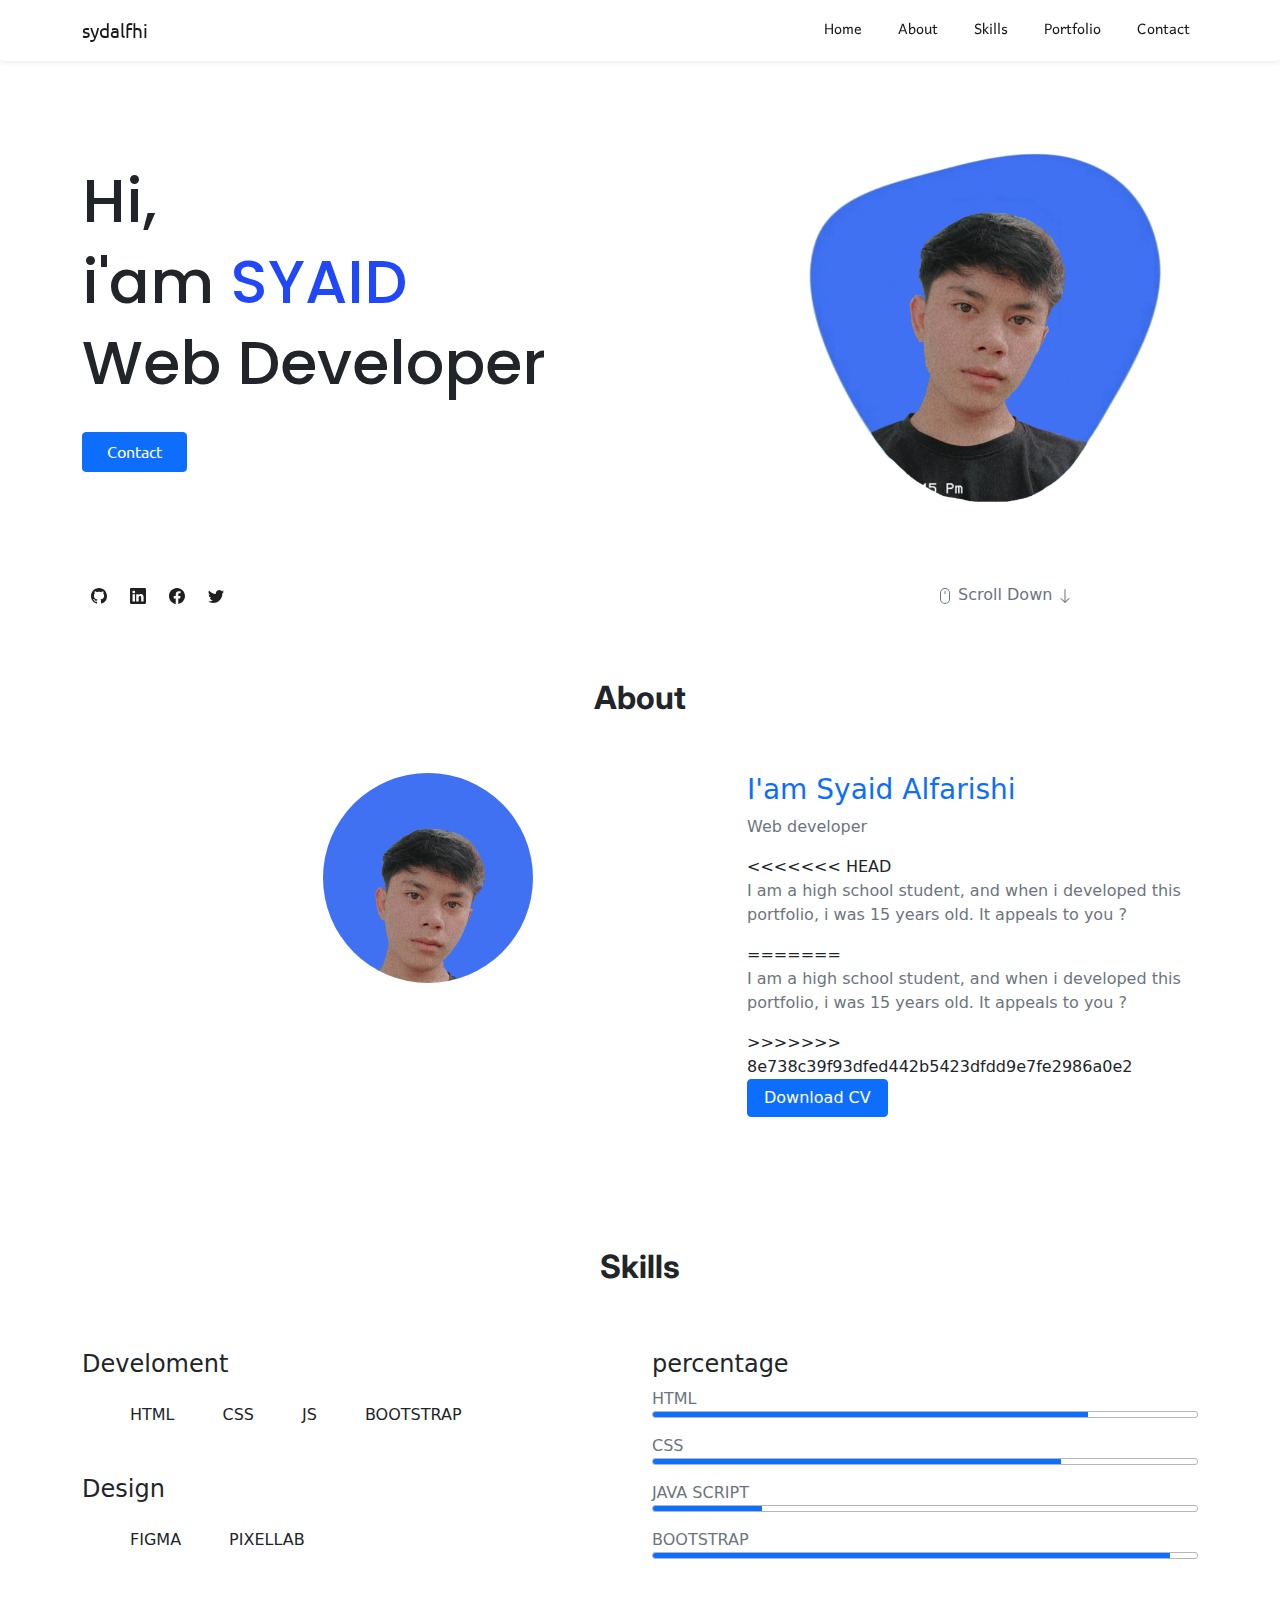
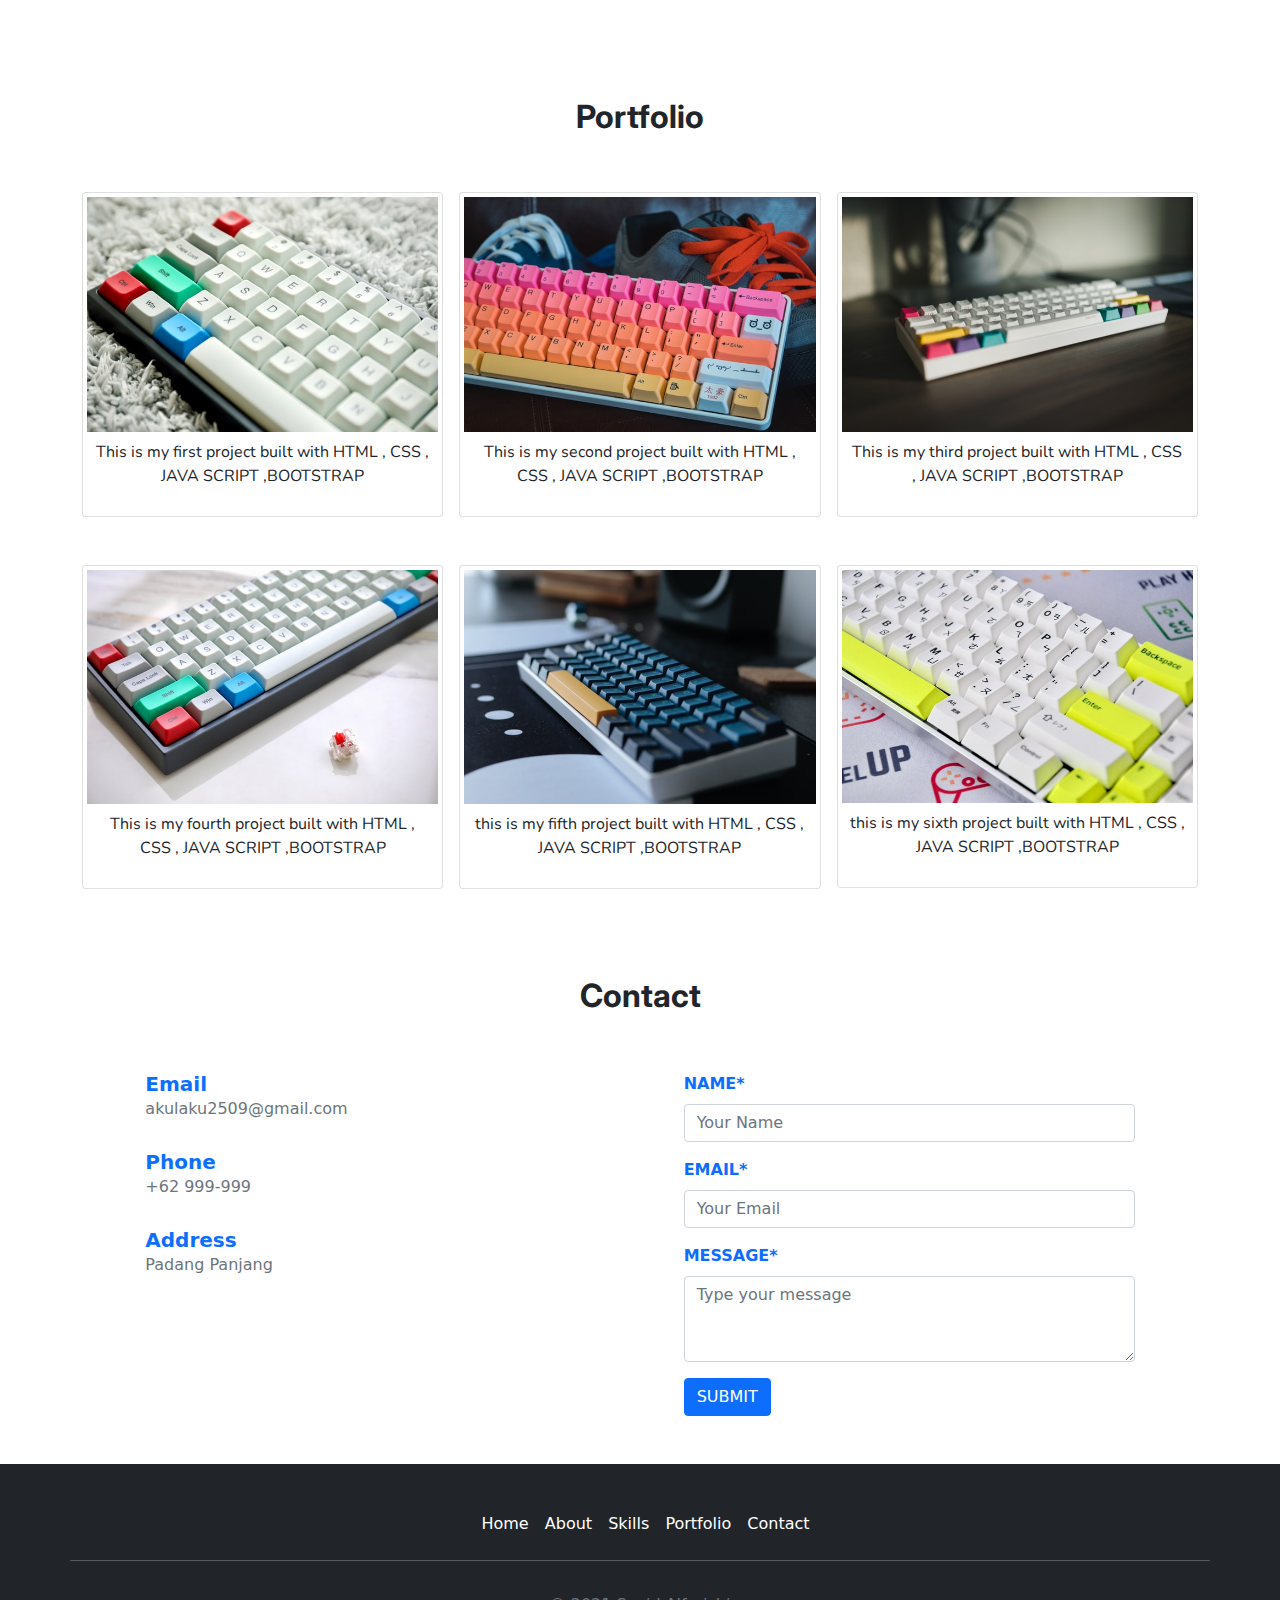
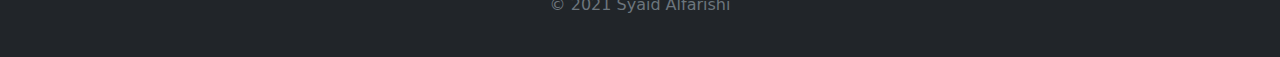
==== commit d38e07e7: "menambah" ====
--- a/index.html
+++ b/index.html
@@ -143,9 +143,13 @@
                 <div class="col-12 col-md-5 text-md-start text-center lh-2">
                     <h3 class=" text-primary  pt-4 pt-md-0">I'am Syaid Alfarishi</h3>
                     <p class="text-muted ">Web developer</p>
+<<<<<<< HEAD
                     <p class="text-muted">I am a high school student, and when i developed this portfolio, i was 15
                         years old.
                         It appeals to you ?</p>
+=======
+                    <p class="text-muted">I am a high school student, and when i developed this portfolio, i was 15 years old. It appeals to you ?</p>
+>>>>>>> 8e738c39f93dfed442b5423dfdd9e7fe2986a0e2
                     <button class="btn btn-primary ps-3 pe-3">Download CV</button>
                 </div>
             </div>
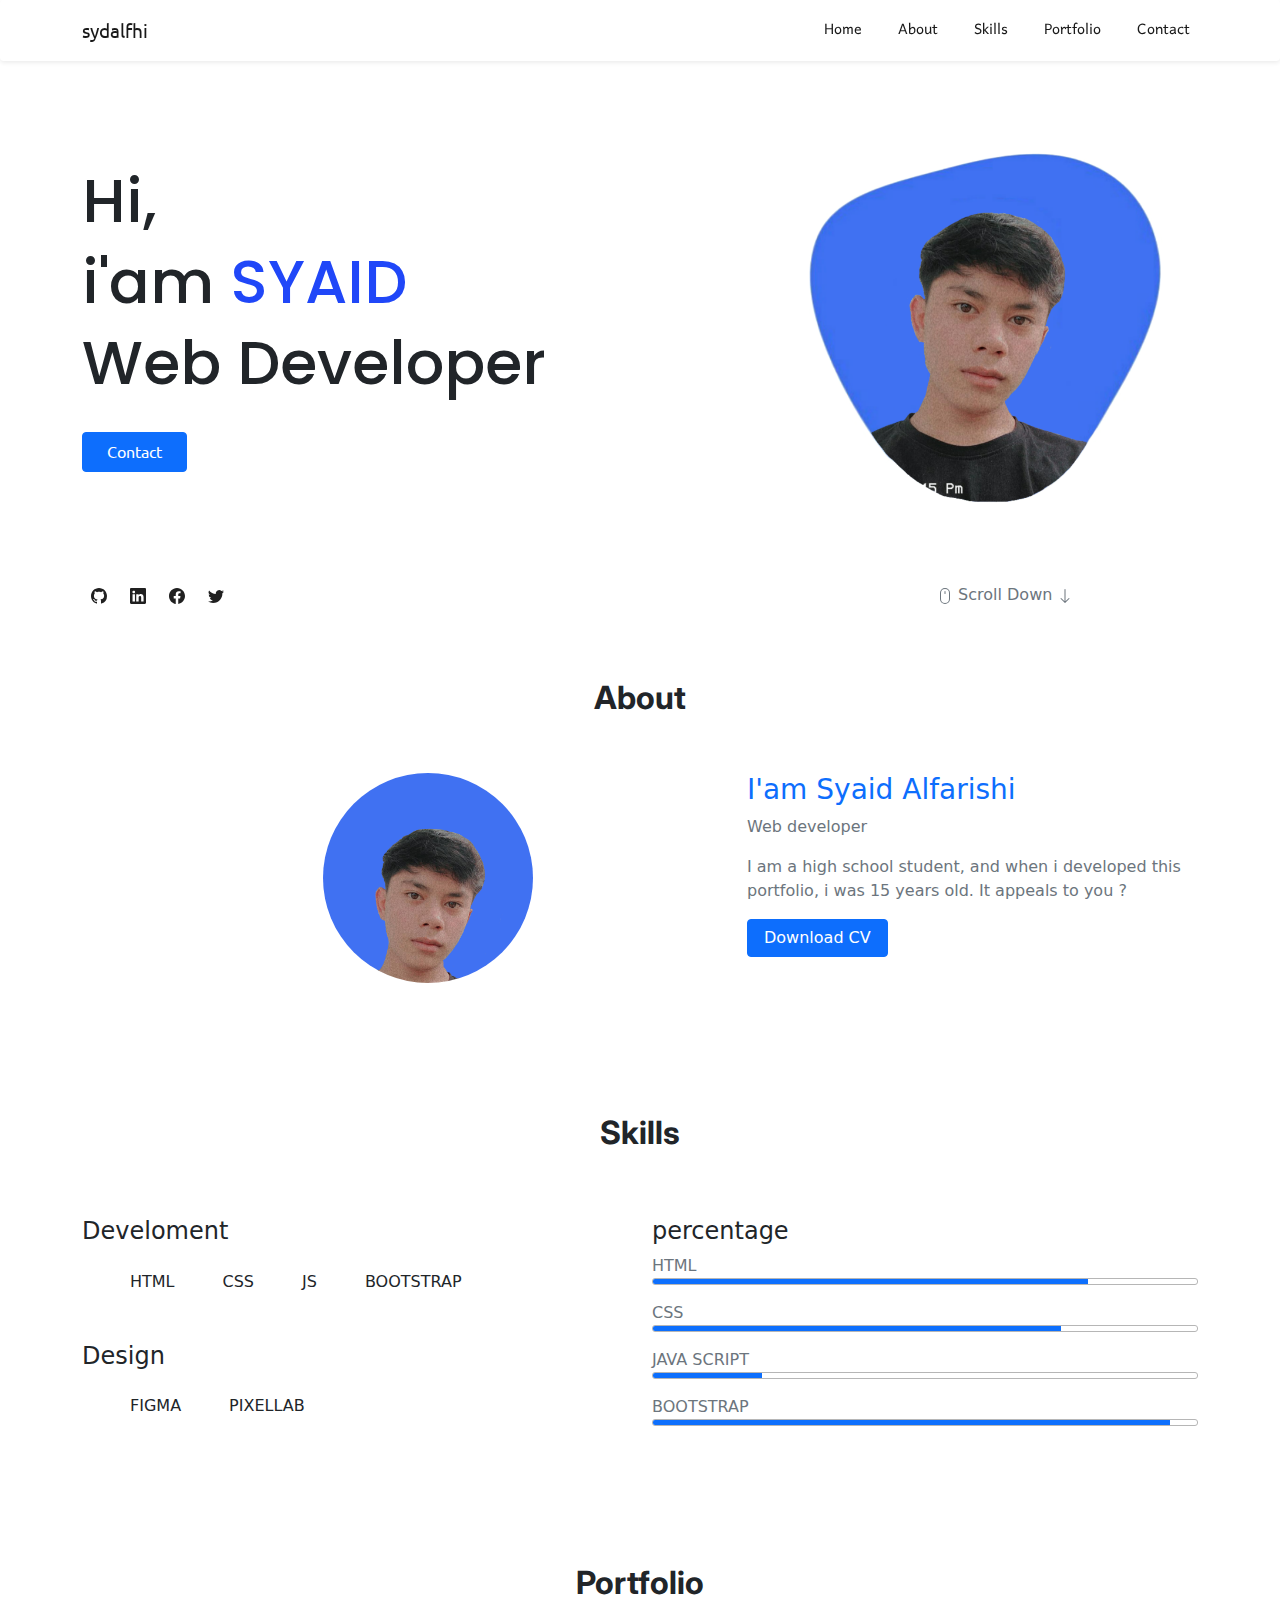
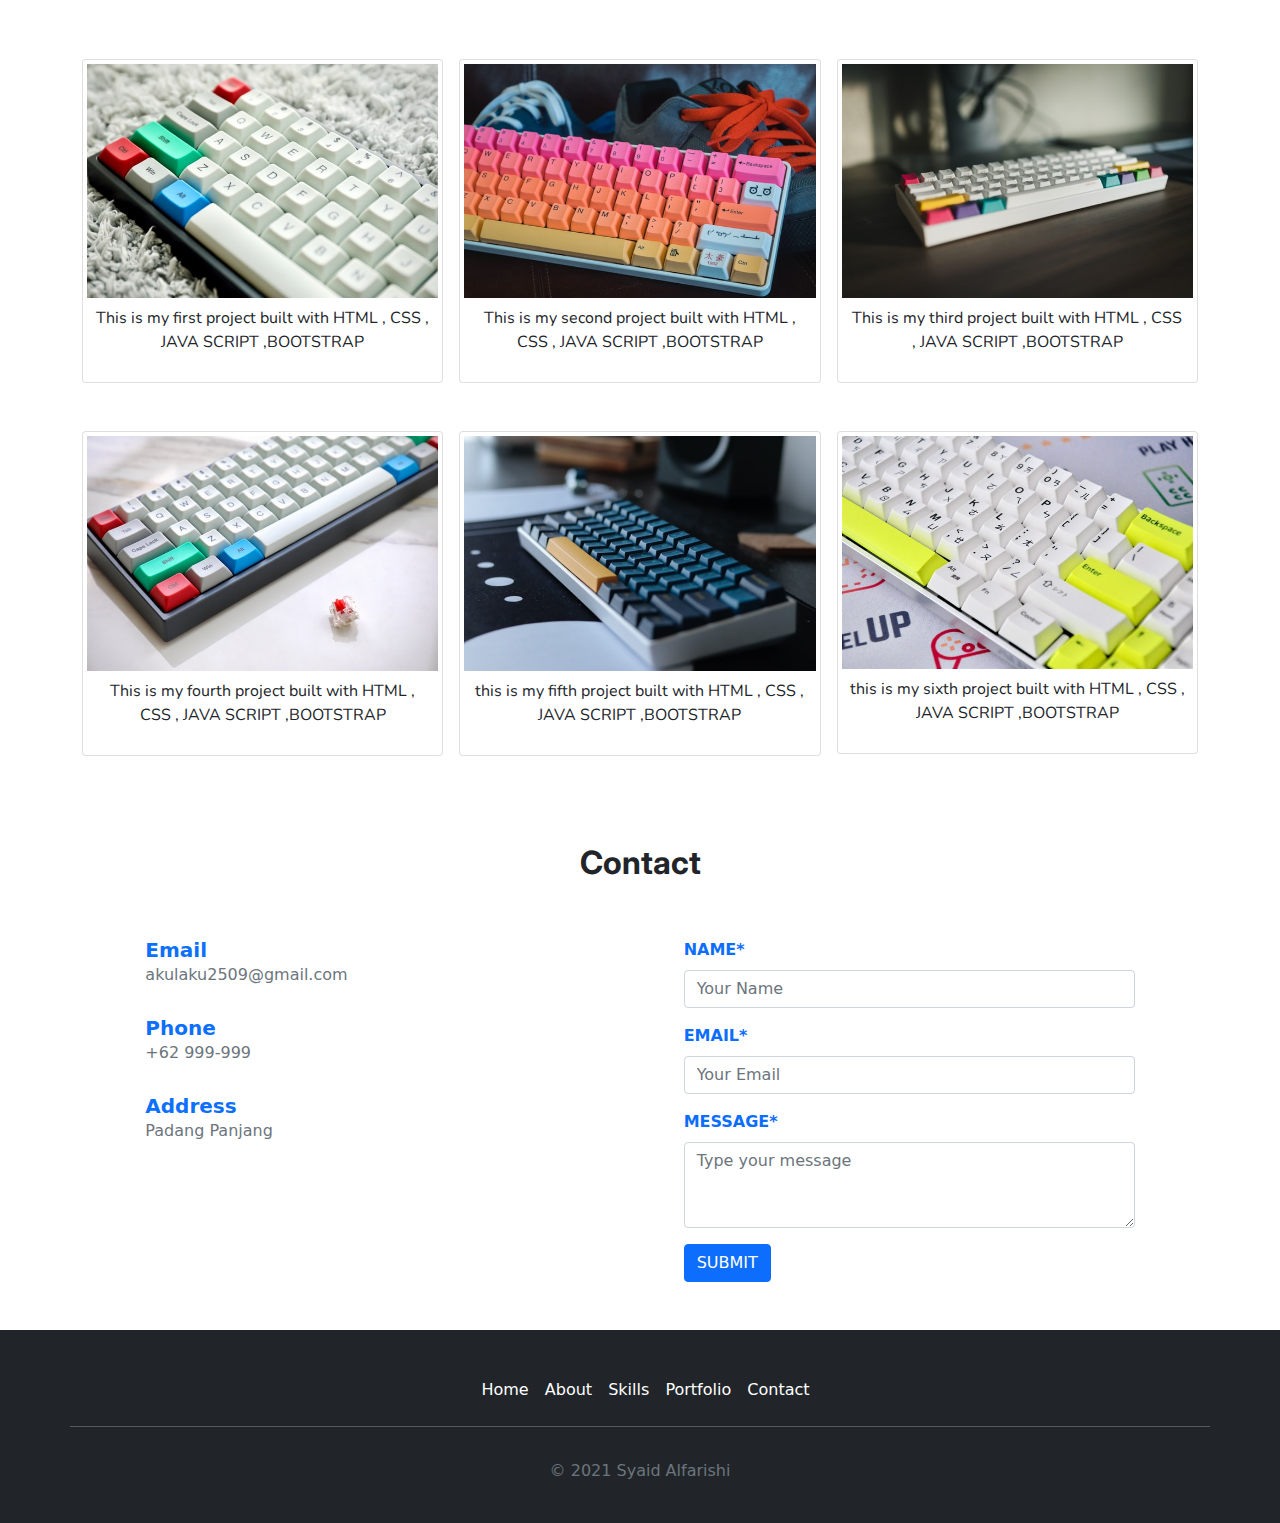
==== commit ad237b37: "edit" ====
--- a/index.html
+++ b/index.html
@@ -143,13 +143,9 @@
                 <div class="col-12 col-md-5 text-md-start text-center lh-2">
                     <h3 class=" text-primary  pt-4 pt-md-0">I'am Syaid Alfarishi</h3>
                     <p class="text-muted ">Web developer</p>
-<<<<<<< HEAD
                     <p class="text-muted">I am a high school student, and when i developed this portfolio, i was 15
                         years old.
                         It appeals to you ?</p>
-=======
-                    <p class="text-muted">I am a high school student, and when i developed this portfolio, i was 15 years old. It appeals to you ?</p>
->>>>>>> 8e738c39f93dfed442b5423dfdd9e7fe2986a0e2
                     <button class="btn btn-primary ps-3 pe-3">Download CV</button>
                 </div>
             </div>
